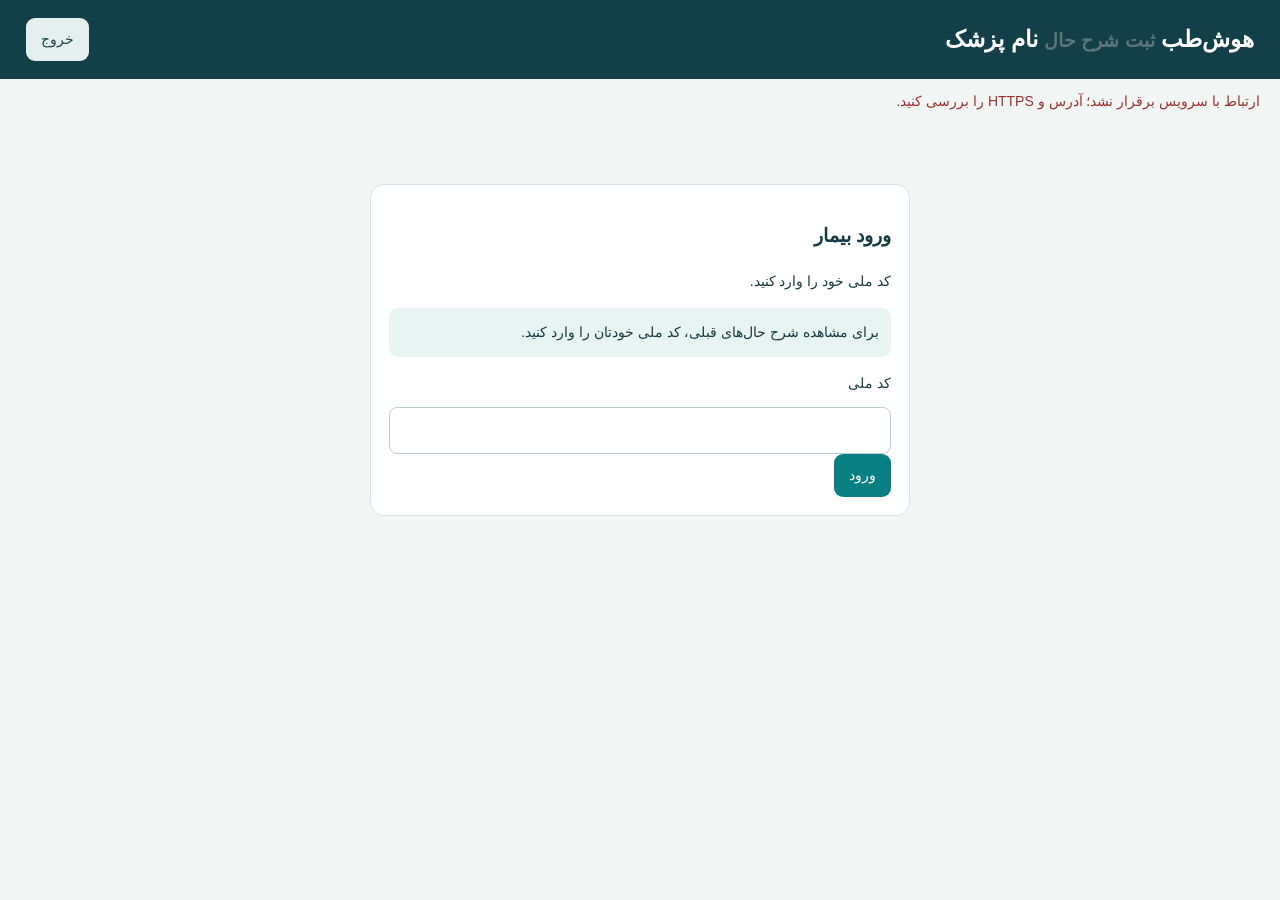
==== patient_chat.html @ bf61206a "Add files via upload" ====
<!doctype html>
<html lang="fa" dir="rtl">
<head>
  
  <meta charset="utf-8">

  <link rel="stylesheet" href="./static/css/shared.css">
  <script defer src="./static/js/config.js"></script>
  <script defer src="./static/js/shared.js"></script>

  
  <script defer src="./static/js/questionnaire-schema.js"></script>
  <script defer src="./static/js/patient.js"></script>
</head>

<body>
  <header>
    <h1>
      هوش‌طب
      <small class="header-caption">ثبت شرح حال</small>
      نام پزشک
      <small id="doctorName" class="header-caption"></small>
    </h1>

    <button class="secondary" onclick="patientLogout()">
      خروج
    </button>
  </header>

  <div
    id="status"
    class="status"
    role="status"
    aria-live="polite"
  ></div>

  <main>
    <!-- ورود بیمار -->
    <section id="login" class="card login">
      <h2>ورود بیمار</h2>

      <p>
        کد ملی خود را وارد کنید.
      </p>

      <p class="notice">
        برای مشاهده شرح حال‌های قبلی، کد ملی خودتان را وارد کنید.
      </p>

      <label for="nationalId">کد ملی</label>
      <input
        id="nationalId"
        inputmode="numeric"
        maxlength="10"
        autocomplete="off"
      >

      <label for="entryCode"  style="display:none;">کد روز مطب</label>
      <input
        id="entryCode"
        type="password"
        inputmode="numeric"
        maxlength="5"
        autocomplete="off"
        placeholder="کد ۵ رقمی"
        value="14057"
        style="display:none;"
      >

      <button onclick="loginPatient()">
        ورود
      </button>
    </section>

    <!-- مشخصات بیمار جدید -->
    <section id="registration" class="card login" hidden>
      <h2>ثبت مشخصات بیمار جدید</h2>

      <label for="registerNationalId">کد ملی</label>
      <input id="registerNationalId" readonly>

      <label for="registerName">نام و نام خانوادگی</label>
      <input
        id="registerName"
        maxlength="120"
        autocomplete="name"
      >

      <label for="registerMobile">شماره موبایل</label>
      <input
        id="registerMobile"
        type="text"
        maxlength="11"
        inputmode="numeric"
        autocomplete="tel"
        pattern="[0-9]*"
        oninput="this.value = this.value.replace(/[^0-9]/g, '')"
      >

      <button onclick="registerPatient()">
        ثبت و ورود به فرم بیمار
      </button>
    </section>

    <!-- فرم اصلی بیمار -->
    <section id="app" hidden>
      <p class="notice">
        از زمان انتظار در مطب برای ثبت شرح حال دقیق خود استفاده کنید.
        شرح حال کامل‌تر، به پزشک کمک می‌کند ویزیتی مؤثرتر و باکیفیت‌تر
        داشته باشد.
      </p>

      <section class="card">
        <h2 id="title">شرح حال بیمار</h2>

        <div
          id="conversation"
          class="conversation"
          aria-live="polite"
        ></div>

        <!-- کادر و دکمه ثبت همیشه در فرم بیمار باقی می‌مانند -->
        <div id="composer" class="compose">
          <label for="message">
            شرح حال امروز — در هر روز فقط یک‌بار می‌توانید شرح حال ثبت کنید.
          </label>

          <textarea
            id="message"
            maxlength="1500"
            placeholder="علت مراجعه و علائم خود را بنویسید…"
          ></textarea>

          <fieldset id="questionControls" class="voice-controls" disabled><legend>شرح حال انتخابی</legend><button type="button" onclick="openQ()">باز کردن فرم پرسش‌نامه</button><p id="questionStatus" role="status"></p></fieldset>
          <fieldset id="voiceControls" class="voice-controls" disabled>
            <legend>نوشتن با گفتار</legend>
            <div class="voice-buttons">
              <button id="startSpeechButton" type="button" class="secondary" onclick="startDictation()">🎙 نوشتن با گفتار</button>
              
            </div>
          </fieldset>
          <p id="speechStatus" role="status" aria-live="polite"></p>
          <p id="speechPreview" aria-live="off"></p>
          <p class="muted">دریافت گفتار در صفحه‌ای جدا باز می‌شود؛ پس از انتقال متن، آن را بررسی و ثبت کنید.</p>

          <div class="compose-actions">
            <button id="sendMessageButton" onclick="send()">
              ثبت پیام
            </button>
            <span id="submitProcessing" role="status" aria-live="polite">
              <span class="spinner" aria-hidden="true"></span>
              در حال پردازش...
            </span>
          </div>
        </div>

        <p id="closed" class="notice" hidden>
          شرح حال امروز ثبت شده است؛ از روز بعد می‌توانید شرح حال
          جدید ارسال کنید، حتی اگر پزشک هنوز پاسخ ویزیت قبلی را
          ثبت نکرده باشد.
        </p>
      </section>
    </section>
  </main>
<dialog id="qWindow" aria-label="پرسش‌نامه شرح حال" style="position:fixed;inset:0;width:100%;height:100%;max-width:none;max-height:none;padding:0;margin:0;border:0"><iframe id="qFrame" title="پرسش‌نامه شرح حال" sandbox="allow-scripts" style="display:block;width:100%;height:100%;border:0"></iframe></dialog>

  
</body>
</html>
---- static/css/shared.css ----
:root{font-family:Tahoma,Arial,sans-serif;color:#173b43;background:#f1f6f5;font-size:14px;line-height:1.8}*{box-sizing:border-box}body{margin:0}header{background:#123f48;color:white;padding:18px 26px;display:flex;justify-content:space-between;align-items:center}h1{font-size:23px;margin:0}h2{font-size:19px}h3{font-size:16px}button,input,textarea,select{font:inherit}button{cursor:pointer;border:0;border-radius:9px;padding:9px 15px;background:#087f82;color:white}button.secondary{background:#e4efee;color:#19444b}button:disabled{opacity:.5;cursor:wait}input,textarea,select{width:100%;padding:10px;border:1px solid #b8cece;border-radius:8px;background:white;color:#173b43}textarea{min-height:95px;resize:vertical}label{display:block;margin:10px 0}main{padding:20px;max-width:1600px;margin:auto}.card{background:white;border:1px solid #d6e5e3;border-radius:14px;padding:18px;margin-bottom:14px}.login{max-width:540px;margin:40px auto}.notice{background:#e7f4f1;padding:12px;border-radius:9px}.muted,small{color:#5b7479}.row{display:flex;gap:8px;align-items:center;flex-wrap:wrap}.row>*{flex:1}.message{white-space:pre-wrap;padding:13px 16px;background:#f1f6f6;border-radius:14px;margin:10px 0;max-width:92%;overflow-wrap:anywhere}.message.patient{background:#d9f0eb;margin-left:0;margin-right:auto}.message.assistant{margin-left:auto}.message small{display:block;font-size:11px}.sessionButton{width:100%;text-align:right;margin:5px 0;background:#edf5f4;color:#244c53}.sessionButton.active{border:2px solid #087f82}.status{padding:10px 20px;min-height:44px;color:#9b3232;white-space:pre-wrap}.timeline details{border-right:3px solid #27999a;padding:12px;background:white;border-radius:9px;margin:12px 0}.timeline summary{cursor:pointer;font-weight:bold}.summary{background:#fff8df;padding:12px;border-radius:8px;white-space:pre-wrap;overflow-wrap:anywhere}.med{border:1px solid #c8dcda;border-radius:9px;padding:12px;margin:12px 0}.hidden,[hidden]{display:none!important}pre{white-space:pre-wrap;overflow-wrap:anywhere}dialog{border:0;border-radius:14px;max-width:650px;width:90%;max-height:85vh;overflow:auto}dialog::backdrop{background:#102f3b88}button:focus-visible,input:focus-visible,textarea:focus-visible{outline:3px solid #e7b65c;outline-offset:2}
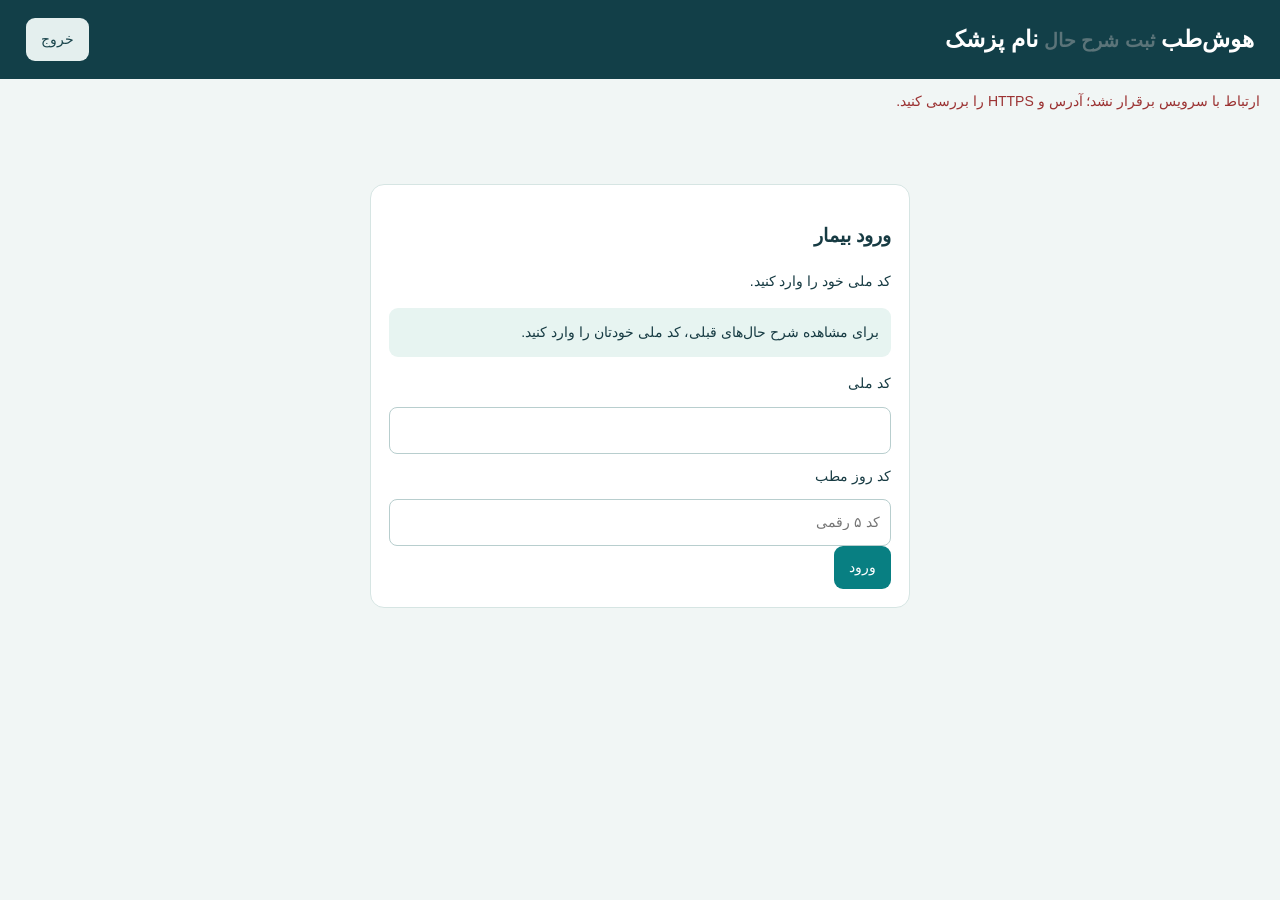
==== commit 335151a6: "Update patient_chat.html" ====
--- a/patient_chat.html
+++ b/patient_chat.html
@@ -55,7 +55,7 @@
         autocomplete="off"
       >
 
-      <label for="entryCode"  style="display:none;">کد روز مطب</label>
+      <label for="entryCode">کد روز مطب</label>
       <input
         id="entryCode"
         type="password"
@@ -63,8 +63,6 @@
         maxlength="5"
         autocomplete="off"
         placeholder="کد ۵ رقمی"
-        value="14057"
-        style="display:none;"
       >
 
       <button onclick="loginPatient()">
